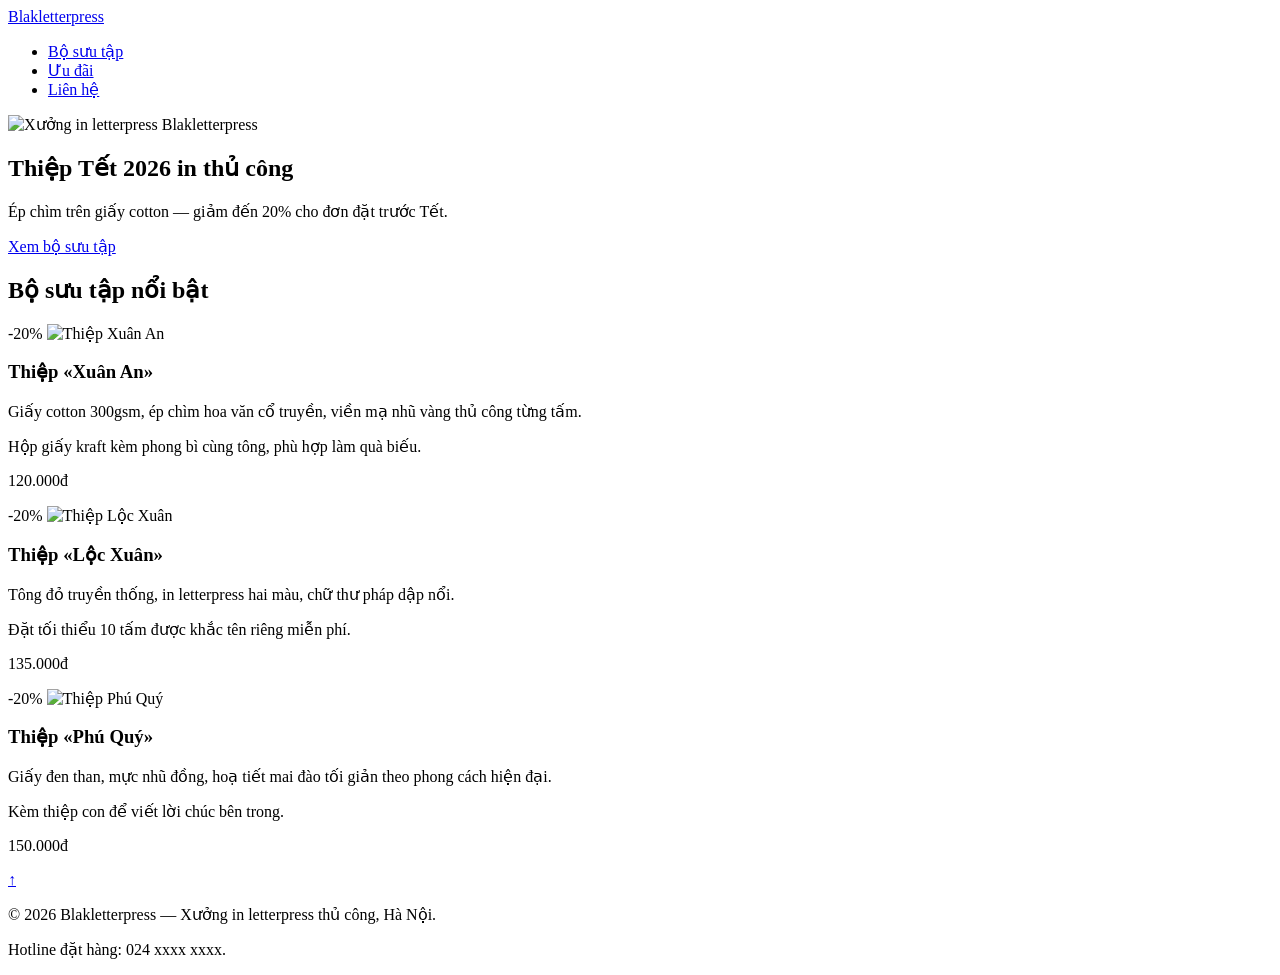
==== Assigment3/Bai1/trang.html @ 368ae08f "assginment 3" ====
<!DOCTYPE html>
<html lang="vi">

<head>
	<style>
		:root {
			--litepicker-container-months-color-bg: #fff;
			--litepicker-container-months-box-shadow-color: #ddd;
			--litepicker-footer-color-bg: #fafafa;
			--litepicker-footer-box-shadow-color: #ddd;
			--litepicker-tooltip-color-bg: #fff;
			--litepicker-month-header-color: #333;
			--litepicker-button-prev-month-color: #9e9e9e;
			--litepicker-button-next-month-color: #9e9e9e;
			--litepicker-button-prev-month-color-hover: #2196f3;
			--litepicker-button-next-month-color-hover: #2196f3;
			--litepicker-month-width: calc(var(--litepicker-day-width) * 7);
			--litepicker-month-weekday-color: #9e9e9e;
			--litepicker-month-week-number-color: #9e9e9e;
			--litepicker-day-width: 38px;
			--litepicker-day-color: #333;
			--litepicker-day-color-hover: #2196f3;
			--litepicker-is-today-color: #f44336;
			--litepicker-is-in-range-color: #bbdefb;
			--litepicker-is-locked-color: #9e9e9e;
			--litepicker-is-start-color: #fff;
			--litepicker-is-start-color-bg: #2196f3;
			--litepicker-is-end-color: #fff;
			--litepicker-is-end-color-bg: #2196f3;
			--litepicker-button-cancel-color: #fff;
			--litepicker-button-cancel-color-bg: #9e9e9e;
			--litepicker-button-apply-color: #fff;
			--litepicker-button-apply-color-bg: #2196f3;
			--litepicker-button-reset-color: #909090;
			--litepicker-button-reset-color-hover: #2196f3;
			--litepicker-highlighted-day-color: #333;
			--litepicker-highlighted-day-color-bg: #ffeb3b
		}

		.show-week-numbers {
			--litepicker-month-width: calc(var(--litepicker-day-width) * 8)
		}

		.litepicker {
			font-family: -apple-system, BlinkMacSystemFont, "Segoe UI", Roboto, "Helvetica Neue", Arial, sans-serif;
			font-size: 0.8em;
			display: none
		}

		.litepicker button {
			border: none;
			background: none
		}

		.litepicker .container__main {
			display: -webkit-box;
			display: -ms-flexbox;
			display: flex
		}

		.litepicker .container__months {
			display: -webkit-box;
			display: -ms-flexbox;
			display: flex;
			-ms-flex-wrap: wrap;
			flex-wrap: wrap;
			background-color: var(--litepicker-container-months-color-bg);
			border-radius: 5px;
			-webkit-box-shadow: 0 0 5px var(--litepicker-container-months-box-shadow-color);
			box-shadow: 0 0 5px var(--litepicker-container-months-box-shadow-color);
			width: calc(var(--litepicker-month-width) + 10px);
			-webkit-box-sizing: content-box;
			box-sizing: content-box
		}

		.litepicker .container__months.columns-2 {
			width: calc((var(--litepicker-month-width) * 2) + 20px)
		}

		.litepicker .container__months.columns-3 {
			width: calc((var(--litepicker-month-width) * 3) + 30px)
		}

		.litepicker .container__months.columns-4 {
			width: calc((var(--litepicker-month-width) * 4) + 40px)
		}

		.litepicker .container__months.split-view .month-item-header .button-previous-month,
		.litepicker .container__months.split-view .month-item-header .button-next-month {
			visibility: visible
		}

		.litepicker .container__months .month-item {
			padding: 5px;
			width: var(--litepicker-month-width);
			-webkit-box-sizing: content-box;
			box-sizing: content-box
		}

		.litepicker .container__months .month-item-header {
			display: -webkit-box;
			display: -ms-flexbox;
			display: flex;
			-webkit-box-pack: justify;
			-ms-flex-pack: justify;
			justify-content: space-between;
			font-weight: 500;
			padding: 10px 5px;
			text-align: center;
			-webkit-box-align: center;
			-ms-flex-align: center;
			align-items: center;
			color: var(--litepicker-month-header-color)
		}

		.litepicker .container__months .month-item-header div {
			-webkit-box-flex: 1;
			-ms-flex: 1;
			flex: 1
		}

		.litepicker .container__months .month-item-header div>.month-item-name {
			margin-right: 5px
		}

		.litepicker .container__months .month-item-header div>.month-item-year {
			padding: 0
		}

		.litepicker .container__months .month-item-header .reset-button {
			color: var(--litepicker-button-reset-color)
		}

		.litepicker .container__months .month-item-header .reset-button>svg {
			fill: var(--litepicker-button-reset-color)
		}

		.litepicker .container__months .month-item-header .reset-button * {
			pointer-events: none
		}

		.litepicker .container__months .month-item-header .reset-button:hover {
			color: var(--litepicker-button-reset-color-hover)
		}

		.litepicker .container__months .month-item-header .reset-button:hover>svg {
			fill: var(--litepicker-button-reset-color-hover)
		}

		.litepicker .container__months .month-item-header .button-previous-month,
		.litepicker .container__months .month-item-header .button-next-month {
			visibility: hidden;
			text-decoration: none;
			padding: 3px 5px;
			border-radius: 3px;
			-webkit-transition: color 0.3s, border 0.3s;
			transition: color 0.3s, border 0.3s;
			cursor: default
		}

		.litepicker .container__months .month-item-header .button-previous-month *,
		.litepicker .container__months .month-item-header .button-next-month * {
			pointer-events: none
		}

		.litepicker .container__months .month-item-header .button-previous-month {
			color: var(--litepicker-button-prev-month-color)
		}

		.litepicker .container__months .month-item-header .button-previous-month>svg,
		.litepicker .container__months .month-item-header .button-previous-month>img {
			fill: var(--litepicker-button-prev-month-color)
		}

		.litepicker .container__months .month-item-header .button-previous-month:hover {
			color: var(--litepicker-button-prev-month-color-hover)
		}

		.litepicker .container__months .month-item-header .button-previous-month:hover>svg {
			fill: var(--litepicker-button-prev-month-color-hover)
		}

		.litepicker .container__months .month-item-header .button-next-month {
			color: var(--litepicker-button-next-month-color)
		}

		.litepicker .container__months .month-item-header .button-next-month>svg,
		.litepicker .container__months .month-item-header .button-next-month>img {
			fill: var(--litepicker-button-next-month-color)
		}

		.litepicker .container__months .month-item-header .button-next-month:hover {
			color: var(--litepicker-button-next-month-color-hover)
		}

		.litepicker .container__months .month-item-header .button-next-month:hover>svg {
			fill: var(--litepicker-button-next-month-color-hover)
		}

		.litepicker .container__months .month-item-weekdays-row {
			display: -webkit-box;
			display: -ms-flexbox;
			display: flex;
			justify-self: center;
			-webkit-box-pack: start;
			-ms-flex-pack: start;
			justify-content: flex-start;
			color: var(--litepicker-month-weekday-color)
		}

		.litepicker .container__months .month-item-weekdays-row>div {
			padding: 5px 0;
			font-size: 85%;
			-webkit-box-flex: 1;
			-ms-flex: 1;
			flex: 1;
			width: var(--litepicker-day-width);
			text-align: center
		}

		.litepicker .container__months .month-item:first-child .button-previous-month {
			visibility: visible
		}

		.litepicker .container__months .month-item:last-child .button-next-month {
			visibility: visible
		}

		.litepicker .container__months .month-item.no-previous-month .button-previous-month {
			visibility: hidden
		}

		.litepicker .container__months .month-item.no-next-month .button-next-month {
			visibility: hidden
		}

		.litepicker .container__days {
			display: -webkit-box;
			display: -ms-flexbox;
			display: flex;
			-ms-flex-wrap: wrap;
			flex-wrap: wrap;
			justify-self: center;
			-webkit-box-pack: start;
			-ms-flex-pack: start;
			justify-content: flex-start;
			text-align: center;
			-webkit-box-sizing: content-box;
			box-sizing: content-box
		}

		.litepicker .container__days>div,
		.litepicker .container__days>a {
			padding: 5px 0;
			width: var(--litepicker-day-width)
		}

		.litepicker .container__days .day-item {
			color: var(--litepicker-day-color);
			text-align: center;
			text-decoration: none;
			border-radius: 3px;
			-webkit-transition: color 0.3s, border 0.3s;
			transition: color 0.3s, border 0.3s;
			cursor: default
		}

		.litepicker .container__days .day-item:hover {
			color: var(--litepicker-day-color-hover);
			-webkit-box-shadow: inset 0 0 0 1px var(--litepicker-day-color-hover);
			box-shadow: inset 0 0 0 1px var(--litepicker-day-color-hover)
		}

		.litepicker .container__days .day-item.is-today {
			color: var(--litepicker-is-today-color)
		}

		.litepicker .container__days .day-item.is-locked {
			color: var(--litepicker-is-locked-color)
		}

		.litepicker .container__days .day-item.is-locked:hover {
			color: var(--litepicker-is-locked-color);
			-webkit-box-shadow: none;
			box-shadow: none;
			cursor: default
		}

		.litepicker .container__days .day-item.is-in-range {
			background-color: var(--litepicker-is-in-range-color);
			border-radius: 0
		}

		.litepicker .container__days .day-item.is-start-date {
			color: var(--litepicker-is-start-color);
			background-color: var(--litepicker-is-start-color-bg);
			border-top-left-radius: 5px;
			border-bottom-left-radius: 5px;
			border-top-right-radius: 0;
			border-bottom-right-radius: 0
		}

		.litepicker .container__days .day-item.is-start-date.is-flipped {
			border-top-left-radius: 0;
			border-bottom-left-radius: 0;
			border-top-right-radius: 5px;
			border-bottom-right-radius: 5px
		}

		.litepicker .container__days .day-item.is-end-date {
			color: var(--litepicker-is-end-color);
			background-color: var(--litepicker-is-end-color-bg);
			border-top-left-radius: 0;
			border-bottom-left-radius: 0;
			border-top-right-radius: 5px;
			border-bottom-right-radius: 5px
		}

		.litepicker .container__days .day-item.is-end-date.is-flipped {
			border-top-left-radius: 5px;
			border-bottom-left-radius: 5px;
			border-top-right-radius: 0;
			border-bottom-right-radius: 0
		}

		.litepicker .container__days .day-item.is-start-date.is-end-date {
			border-top-left-radius: 5px;
			border-bottom-left-radius: 5px;
			border-top-right-radius: 5px;
			border-bottom-right-radius: 5px
		}

		.litepicker .container__days .day-item.is-highlighted {
			color: var(--litepicker-highlighted-day-color);
			background-color: var(--litepicker-highlighted-day-color-bg)
		}

		.litepicker .container__days .week-number {
			display: -webkit-box;
			display: -ms-flexbox;
			display: flex;
			-webkit-box-align: center;
			-ms-flex-align: center;
			align-items: center;
			-webkit-box-pack: center;
			-ms-flex-pack: center;
			justify-content: center;
			color: var(--litepicker-month-week-number-color);
			font-size: 85%
		}

		.litepicker .container__footer {
			text-align: right;
			padding: 10px 5px;
			margin: 0 5px;
			background-color: var(--litepicker-footer-color-bg);
			-webkit-box-shadow: inset 0px 3px 3px 0px var(--litepicker-footer-box-shadow-color);
			box-shadow: inset 0px 3px 3px 0px var(--litepicker-footer-box-shadow-color);
			border-bottom-left-radius: 5px;
			border-bottom-right-radius: 5px
		}

		.litepicker .container__footer .preview-date-range {
			margin-right: 10px;
			font-size: 90%
		}

		.litepicker .container__footer .button-cancel {
			background-color: var(--litepicker-button-cancel-color-bg);
			color: var(--litepicker-button-cancel-color);
			border: 0;
			padding: 3px 7px 4px;
			border-radius: 3px
		}

		.litepicker .container__footer .button-cancel * {
			pointer-events: none
		}

		.litepicker .container__footer .button-apply {
			background-color: var(--litepicker-button-apply-color-bg);
			color: var(--litepicker-button-apply-color);
			border: 0;
			padding: 3px 7px 4px;
			border-radius: 3px;
			margin-left: 10px;
			margin-right: 10px
		}

		.litepicker .container__footer .button-apply:disabled {
			opacity: 0.7
		}

		.litepicker .container__footer .button-apply * {
			pointer-events: none
		}

		.litepicker .container__tooltip {
			position: absolute;
			margin-top: -4px;
			padding: 4px 8px;
			border-radius: 4px;
			background-color: var(--litepicker-tooltip-color-bg);
			-webkit-box-shadow: 0 1px 3px rgba(0, 0, 0, 0.25);
			box-shadow: 0 1px 3px rgba(0, 0, 0, 0.25);
			white-space: nowrap;
			font-size: 11px;
			pointer-events: none;
			visibility: hidden
		}

		.litepicker .container__tooltip:before {
			position: absolute;
			bottom: -5px;
			left: calc(50% - 5px);
			border-top: 5px solid rgba(0, 0, 0, 0.12);
			border-right: 5px solid transparent;
			border-left: 5px solid transparent;
			content: ""
		}

		.litepicker .container__tooltip:after {
			position: absolute;
			bottom: -4px;
			left: calc(50% - 4px);
			border-top: 4px solid var(--litepicker-tooltip-color-bg);
			border-right: 4px solid transparent;
			border-left: 4px solid transparent;
			content: ""
		}
	</style>
	<meta charset="UTF-8">
	<meta name="viewport" content="width=device-width, initial-scale=1.0">
	<title>Khuyến mãi thiệp Tết 2026 — Blakletterpress</title>
	<link rel="stylesheet" href="style-loi.css">
</head>

<body>
	<header class="site-header">
		<div class="header-inner">
			<a href="#" class="brand">Blakletterpress</a>
			<nav class="main-nav">
				<ul>
					<li><a href="#bo-suu-tap">Bộ sưu tập</a></li>
					<li><a href="#uu-dai">Ưu đãi</a></li>
					<li><a href="#lien-he">Liên hệ</a></li>
				</ul>
			</nav>
		</div>
	</header>

	<section class="hero">
		<img class="hero-bg" src="./images/team-large.jpg" alt="Xưởng in letterpress Blakletterpress">
		<div class="hero-overlay">
			<h1>Thiệp Tết 2026 in thủ công</h1>
			<p>Ép chìm trên giấy cotton — giảm đến 20% cho đơn đặt trước Tết.</p>
			<a href="#bo-suu-tap" class="hero-btn">Xem bộ sưu tập</a>
		</div>
	</section>

	<main>
		<section id="bo-suu-tap" class="products">
			<h2>Bộ sưu tập nổi bật</h2>
			<div class="card-list">

				<article class="card">
					<span class="badge">-20%</span>
					<img src="./images/smiling.jpg" alt="Thiệp Xuân An">
					<div class="card-body">
						<h3>Thiệp «Xuân An»</h3>
						<p>Giấy cotton 300gsm, ép chìm hoa văn cổ truyền, viền mạ nhũ vàng thủ công từng tấm.</p>
						<p>Hộp giấy kraft kèm phong bì cùng tông, phù hợp làm quà biếu.</p>
						<p class="price">120.000đ</p>
					</div>
				</article>

				<article class="card">
					<span class="badge">-20%</span>
					<img src="./images/ecofriends.jpg" alt="Thiệp Lộc Xuân">
					<div class="card-body">
						<h3>Thiệp «Lộc Xuân»</h3>
						<p>Tông đỏ truyền thống, in letterpress hai màu, chữ thư pháp dập nổi.</p>
						<p>Đặt tối thiểu 10 tấm được khắc tên riêng miễn phí.</p>
						<p class="price">135.000đ</p>
					</div>
				</article>

				<article class="card">
					<span class="badge">-20%</span>
					<img src="./images/meeting.jpg" alt="Thiệp Phú Quý">
					<div class="card-body">
						<h3>Thiệp «Phú Quý»</h3>
						<p>Giấy đen than, mực nhũ đồng, hoạ tiết mai đào tối giản theo phong cách hiện đại.</p>
						<p>Kèm thiệp con để viết lời chúc bên trong.</p>
						<p class="price">150.000đ</p>
					</div>
				</article>

			</div>
		</section>
	</main>

	<a href="#" class="back-to-top" aria-label="Lên đầu trang">↑</a>

	<footer id="lien-he" class="site-footer">
		<p>© 2026 Blakletterpress — Xưởng in letterpress thủ công, Hà Nội.</p>
		<p>Hotline đặt hàng: 024&nbsp;xxxx&nbsp;xxxx.</p>
	</footer>


</body>

</html>
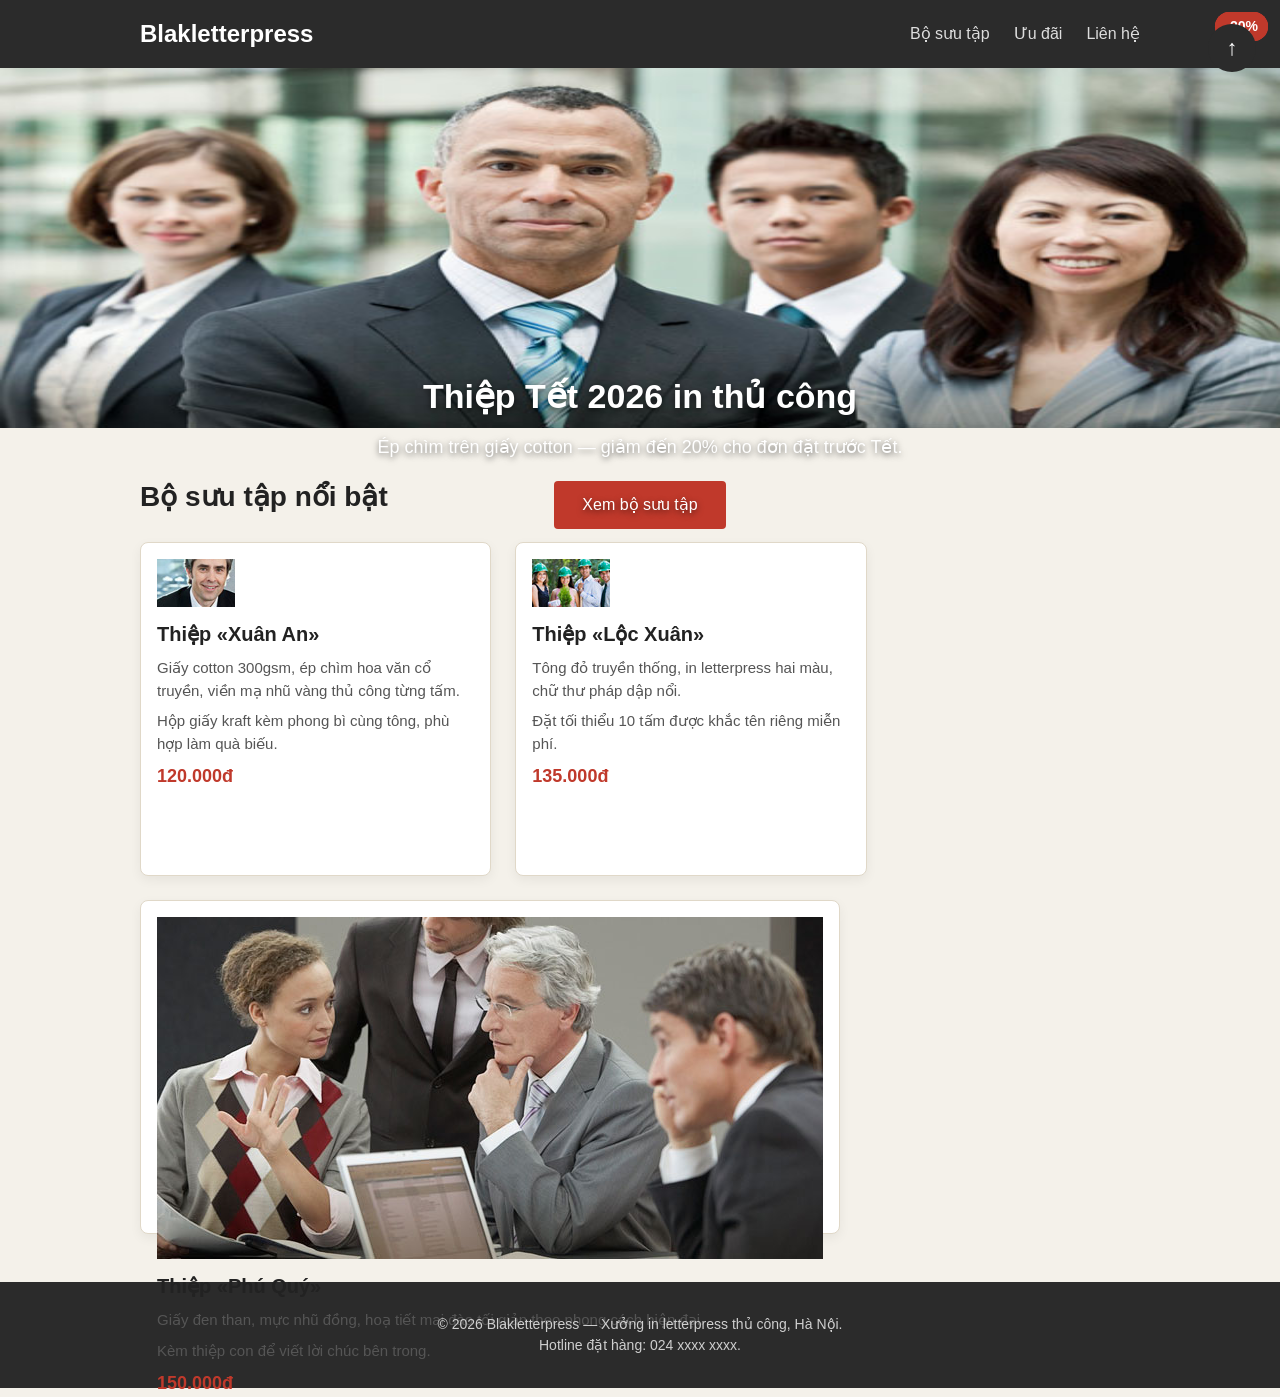
==== commit 689f6f5e: "Fix styling issuses assignment 3" ====
--- a/Assigment3/Bai1/trang.html
+++ b/Assigment3/Bai1/trang.html
@@ -2,437 +2,10 @@
 <html lang="vi">
 
 <head>
-	<style>
-		:root {
-			--litepicker-container-months-color-bg: #fff;
-			--litepicker-container-months-box-shadow-color: #ddd;
-			--litepicker-footer-color-bg: #fafafa;
-			--litepicker-footer-box-shadow-color: #ddd;
-			--litepicker-tooltip-color-bg: #fff;
-			--litepicker-month-header-color: #333;
-			--litepicker-button-prev-month-color: #9e9e9e;
-			--litepicker-button-next-month-color: #9e9e9e;
-			--litepicker-button-prev-month-color-hover: #2196f3;
-			--litepicker-button-next-month-color-hover: #2196f3;
-			--litepicker-month-width: calc(var(--litepicker-day-width) * 7);
-			--litepicker-month-weekday-color: #9e9e9e;
-			--litepicker-month-week-number-color: #9e9e9e;
-			--litepicker-day-width: 38px;
-			--litepicker-day-color: #333;
-			--litepicker-day-color-hover: #2196f3;
-			--litepicker-is-today-color: #f44336;
-			--litepicker-is-in-range-color: #bbdefb;
-			--litepicker-is-locked-color: #9e9e9e;
-			--litepicker-is-start-color: #fff;
-			--litepicker-is-start-color-bg: #2196f3;
-			--litepicker-is-end-color: #fff;
-			--litepicker-is-end-color-bg: #2196f3;
-			--litepicker-button-cancel-color: #fff;
-			--litepicker-button-cancel-color-bg: #9e9e9e;
-			--litepicker-button-apply-color: #fff;
-			--litepicker-button-apply-color-bg: #2196f3;
-			--litepicker-button-reset-color: #909090;
-			--litepicker-button-reset-color-hover: #2196f3;
-			--litepicker-highlighted-day-color: #333;
-			--litepicker-highlighted-day-color-bg: #ffeb3b
-		}
-
-		.show-week-numbers {
-			--litepicker-month-width: calc(var(--litepicker-day-width) * 8)
-		}
-
-		.litepicker {
-			font-family: -apple-system, BlinkMacSystemFont, "Segoe UI", Roboto, "Helvetica Neue", Arial, sans-serif;
-			font-size: 0.8em;
-			display: none
-		}
-
-		.litepicker button {
-			border: none;
-			background: none
-		}
-
-		.litepicker .container__main {
-			display: -webkit-box;
-			display: -ms-flexbox;
-			display: flex
-		}
-
-		.litepicker .container__months {
-			display: -webkit-box;
-			display: -ms-flexbox;
-			display: flex;
-			-ms-flex-wrap: wrap;
-			flex-wrap: wrap;
-			background-color: var(--litepicker-container-months-color-bg);
-			border-radius: 5px;
-			-webkit-box-shadow: 0 0 5px var(--litepicker-container-months-box-shadow-color);
-			box-shadow: 0 0 5px var(--litepicker-container-months-box-shadow-color);
-			width: calc(var(--litepicker-month-width) + 10px);
-			-webkit-box-sizing: content-box;
-			box-sizing: content-box
-		}
-
-		.litepicker .container__months.columns-2 {
-			width: calc((var(--litepicker-month-width) * 2) + 20px)
-		}
-
-		.litepicker .container__months.columns-3 {
-			width: calc((var(--litepicker-month-width) * 3) + 30px)
-		}
-
-		.litepicker .container__months.columns-4 {
-			width: calc((var(--litepicker-month-width) * 4) + 40px)
-		}
-
-		.litepicker .container__months.split-view .month-item-header .button-previous-month,
-		.litepicker .container__months.split-view .month-item-header .button-next-month {
-			visibility: visible
-		}
-
-		.litepicker .container__months .month-item {
-			padding: 5px;
-			width: var(--litepicker-month-width);
-			-webkit-box-sizing: content-box;
-			box-sizing: content-box
-		}
-
-		.litepicker .container__months .month-item-header {
-			display: -webkit-box;
-			display: -ms-flexbox;
-			display: flex;
-			-webkit-box-pack: justify;
-			-ms-flex-pack: justify;
-			justify-content: space-between;
-			font-weight: 500;
-			padding: 10px 5px;
-			text-align: center;
-			-webkit-box-align: center;
-			-ms-flex-align: center;
-			align-items: center;
-			color: var(--litepicker-month-header-color)
-		}
-
-		.litepicker .container__months .month-item-header div {
-			-webkit-box-flex: 1;
-			-ms-flex: 1;
-			flex: 1
-		}
-
-		.litepicker .container__months .month-item-header div>.month-item-name {
-			margin-right: 5px
-		}
-
-		.litepicker .container__months .month-item-header div>.month-item-year {
-			padding: 0
-		}
-
-		.litepicker .container__months .month-item-header .reset-button {
-			color: var(--litepicker-button-reset-color)
-		}
-
-		.litepicker .container__months .month-item-header .reset-button>svg {
-			fill: var(--litepicker-button-reset-color)
-		}
-
-		.litepicker .container__months .month-item-header .reset-button * {
-			pointer-events: none
-		}
-
-		.litepicker .container__months .month-item-header .reset-button:hover {
-			color: var(--litepicker-button-reset-color-hover)
-		}
-
-		.litepicker .container__months .month-item-header .reset-button:hover>svg {
-			fill: var(--litepicker-button-reset-color-hover)
-		}
-
-		.litepicker .container__months .month-item-header .button-previous-month,
-		.litepicker .container__months .month-item-header .button-next-month {
-			visibility: hidden;
-			text-decoration: none;
-			padding: 3px 5px;
-			border-radius: 3px;
-			-webkit-transition: color 0.3s, border 0.3s;
-			transition: color 0.3s, border 0.3s;
-			cursor: default
-		}
-
-		.litepicker .container__months .month-item-header .button-previous-month *,
-		.litepicker .container__months .month-item-header .button-next-month * {
-			pointer-events: none
-		}
-
-		.litepicker .container__months .month-item-header .button-previous-month {
-			color: var(--litepicker-button-prev-month-color)
-		}
-
-		.litepicker .container__months .month-item-header .button-previous-month>svg,
-		.litepicker .container__months .month-item-header .button-previous-month>img {
-			fill: var(--litepicker-button-prev-month-color)
-		}
-
-		.litepicker .container__months .month-item-header .button-previous-month:hover {
-			color: var(--litepicker-button-prev-month-color-hover)
-		}
-
-		.litepicker .container__months .month-item-header .button-previous-month:hover>svg {
-			fill: var(--litepicker-button-prev-month-color-hover)
-		}
-
-		.litepicker .container__months .month-item-header .button-next-month {
-			color: var(--litepicker-button-next-month-color)
-		}
-
-		.litepicker .container__months .month-item-header .button-next-month>svg,
-		.litepicker .container__months .month-item-header .button-next-month>img {
-			fill: var(--litepicker-button-next-month-color)
-		}
-
-		.litepicker .container__months .month-item-header .button-next-month:hover {
-			color: var(--litepicker-button-next-month-color-hover)
-		}
-
-		.litepicker .container__months .month-item-header .button-next-month:hover>svg {
-			fill: var(--litepicker-button-next-month-color-hover)
-		}
-
-		.litepicker .container__months .month-item-weekdays-row {
-			display: -webkit-box;
-			display: -ms-flexbox;
-			display: flex;
-			justify-self: center;
-			-webkit-box-pack: start;
-			-ms-flex-pack: start;
-			justify-content: flex-start;
-			color: var(--litepicker-month-weekday-color)
-		}
-
-		.litepicker .container__months .month-item-weekdays-row>div {
-			padding: 5px 0;
-			font-size: 85%;
-			-webkit-box-flex: 1;
-			-ms-flex: 1;
-			flex: 1;
-			width: var(--litepicker-day-width);
-			text-align: center
-		}
-
-		.litepicker .container__months .month-item:first-child .button-previous-month {
-			visibility: visible
-		}
-
-		.litepicker .container__months .month-item:last-child .button-next-month {
-			visibility: visible
-		}
-
-		.litepicker .container__months .month-item.no-previous-month .button-previous-month {
-			visibility: hidden
-		}
-
-		.litepicker .container__months .month-item.no-next-month .button-next-month {
-			visibility: hidden
-		}
-
-		.litepicker .container__days {
-			display: -webkit-box;
-			display: -ms-flexbox;
-			display: flex;
-			-ms-flex-wrap: wrap;
-			flex-wrap: wrap;
-			justify-self: center;
-			-webkit-box-pack: start;
-			-ms-flex-pack: start;
-			justify-content: flex-start;
-			text-align: center;
-			-webkit-box-sizing: content-box;
-			box-sizing: content-box
-		}
-
-		.litepicker .container__days>div,
-		.litepicker .container__days>a {
-			padding: 5px 0;
-			width: var(--litepicker-day-width)
-		}
-
-		.litepicker .container__days .day-item {
-			color: var(--litepicker-day-color);
-			text-align: center;
-			text-decoration: none;
-			border-radius: 3px;
-			-webkit-transition: color 0.3s, border 0.3s;
-			transition: color 0.3s, border 0.3s;
-			cursor: default
-		}
-
-		.litepicker .container__days .day-item:hover {
-			color: var(--litepicker-day-color-hover);
-			-webkit-box-shadow: inset 0 0 0 1px var(--litepicker-day-color-hover);
-			box-shadow: inset 0 0 0 1px var(--litepicker-day-color-hover)
-		}
-
-		.litepicker .container__days .day-item.is-today {
-			color: var(--litepicker-is-today-color)
-		}
-
-		.litepicker .container__days .day-item.is-locked {
-			color: var(--litepicker-is-locked-color)
-		}
-
-		.litepicker .container__days .day-item.is-locked:hover {
-			color: var(--litepicker-is-locked-color);
-			-webkit-box-shadow: none;
-			box-shadow: none;
-			cursor: default
-		}
-
-		.litepicker .container__days .day-item.is-in-range {
-			background-color: var(--litepicker-is-in-range-color);
-			border-radius: 0
-		}
-
-		.litepicker .container__days .day-item.is-start-date {
-			color: var(--litepicker-is-start-color);
-			background-color: var(--litepicker-is-start-color-bg);
-			border-top-left-radius: 5px;
-			border-bottom-left-radius: 5px;
-			border-top-right-radius: 0;
-			border-bottom-right-radius: 0
-		}
-
-		.litepicker .container__days .day-item.is-start-date.is-flipped {
-			border-top-left-radius: 0;
-			border-bottom-left-radius: 0;
-			border-top-right-radius: 5px;
-			border-bottom-right-radius: 5px
-		}
-
-		.litepicker .container__days .day-item.is-end-date {
-			color: var(--litepicker-is-end-color);
-			background-color: var(--litepicker-is-end-color-bg);
-			border-top-left-radius: 0;
-			border-bottom-left-radius: 0;
-			border-top-right-radius: 5px;
-			border-bottom-right-radius: 5px
-		}
-
-		.litepicker .container__days .day-item.is-end-date.is-flipped {
-			border-top-left-radius: 5px;
-			border-bottom-left-radius: 5px;
-			border-top-right-radius: 0;
-			border-bottom-right-radius: 0
-		}
-
-		.litepicker .container__days .day-item.is-start-date.is-end-date {
-			border-top-left-radius: 5px;
-			border-bottom-left-radius: 5px;
-			border-top-right-radius: 5px;
-			border-bottom-right-radius: 5px
-		}
-
-		.litepicker .container__days .day-item.is-highlighted {
-			color: var(--litepicker-highlighted-day-color);
-			background-color: var(--litepicker-highlighted-day-color-bg)
-		}
-
-		.litepicker .container__days .week-number {
-			display: -webkit-box;
-			display: -ms-flexbox;
-			display: flex;
-			-webkit-box-align: center;
-			-ms-flex-align: center;
-			align-items: center;
-			-webkit-box-pack: center;
-			-ms-flex-pack: center;
-			justify-content: center;
-			color: var(--litepicker-month-week-number-color);
-			font-size: 85%
-		}
-
-		.litepicker .container__footer {
-			text-align: right;
-			padding: 10px 5px;
-			margin: 0 5px;
-			background-color: var(--litepicker-footer-color-bg);
-			-webkit-box-shadow: inset 0px 3px 3px 0px var(--litepicker-footer-box-shadow-color);
-			box-shadow: inset 0px 3px 3px 0px var(--litepicker-footer-box-shadow-color);
-			border-bottom-left-radius: 5px;
-			border-bottom-right-radius: 5px
-		}
-
-		.litepicker .container__footer .preview-date-range {
-			margin-right: 10px;
-			font-size: 90%
-		}
-
-		.litepicker .container__footer .button-cancel {
-			background-color: var(--litepicker-button-cancel-color-bg);
-			color: var(--litepicker-button-cancel-color);
-			border: 0;
-			padding: 3px 7px 4px;
-			border-radius: 3px
-		}
-
-		.litepicker .container__footer .button-cancel * {
-			pointer-events: none
-		}
-
-		.litepicker .container__footer .button-apply {
-			background-color: var(--litepicker-button-apply-color-bg);
-			color: var(--litepicker-button-apply-color);
-			border: 0;
-			padding: 3px 7px 4px;
-			border-radius: 3px;
-			margin-left: 10px;
-			margin-right: 10px
-		}
-
-		.litepicker .container__footer .button-apply:disabled {
-			opacity: 0.7
-		}
-
-		.litepicker .container__footer .button-apply * {
-			pointer-events: none
-		}
-
-		.litepicker .container__tooltip {
-			position: absolute;
-			margin-top: -4px;
-			padding: 4px 8px;
-			border-radius: 4px;
-			background-color: var(--litepicker-tooltip-color-bg);
-			-webkit-box-shadow: 0 1px 3px rgba(0, 0, 0, 0.25);
-			box-shadow: 0 1px 3px rgba(0, 0, 0, 0.25);
-			white-space: nowrap;
-			font-size: 11px;
-			pointer-events: none;
-			visibility: hidden
-		}
-
-		.litepicker .container__tooltip:before {
-			position: absolute;
-			bottom: -5px;
-			left: calc(50% - 5px);
-			border-top: 5px solid rgba(0, 0, 0, 0.12);
-			border-right: 5px solid transparent;
-			border-left: 5px solid transparent;
-			content: ""
-		}
-
-		.litepicker .container__tooltip:after {
-			position: absolute;
-			bottom: -4px;
-			left: calc(50% - 4px);
-			border-top: 4px solid var(--litepicker-tooltip-color-bg);
-			border-right: 4px solid transparent;
-			border-left: 4px solid transparent;
-			content: ""
-		}
-	</style>
 	<meta charset="UTF-8">
 	<meta name="viewport" content="width=device-width, initial-scale=1.0">
 	<title>Khuyến mãi thiệp Tết 2026 — Blakletterpress</title>
-	<link rel="stylesheet" href="style-loi.css">
+	<link rel="stylesheet" href="style.css">
 </head>
 
 <body>
@@ -467,7 +40,7 @@
 					<span class="badge">-20%</span>
 					<img src="./images/smiling.jpg" alt="Thiệp Xuân An">
 					<div class="card-body">
-						<h3>Thiệp «Xuân An»</h3>
+						<h3>Thiệp &laquo;Xuân An&raquo;</h3>
 						<p>Giấy cotton 300gsm, ép chìm hoa văn cổ truyền, viền mạ nhũ vàng thủ công từng tấm.</p>
 						<p>Hộp giấy kraft kèm phong bì cùng tông, phù hợp làm quà biếu.</p>
 						<p class="price">120.000đ</p>
@@ -478,7 +51,7 @@
 					<span class="badge">-20%</span>
 					<img src="./images/ecofriends.jpg" alt="Thiệp Lộc Xuân">
 					<div class="card-body">
-						<h3>Thiệp «Lộc Xuân»</h3>
+						<h3>Thiệp &laquo;Lộc Xuân&raquo;</h3>
 						<p>Tông đỏ truyền thống, in letterpress hai màu, chữ thư pháp dập nổi.</p>
 						<p>Đặt tối thiểu 10 tấm được khắc tên riêng miễn phí.</p>
 						<p class="price">135.000đ</p>
@@ -489,7 +62,7 @@
 					<span class="badge">-20%</span>
 					<img src="./images/meeting.jpg" alt="Thiệp Phú Quý">
 					<div class="card-body">
-						<h3>Thiệp «Phú Quý»</h3>
+						<h3>Thiệp &laquo;Phú Quý&raquo;</h3>
 						<p>Giấy đen than, mực nhũ đồng, hoạ tiết mai đào tối giản theo phong cách hiện đại.</p>
 						<p>Kèm thiệp con để viết lời chúc bên trong.</p>
 						<p class="price">150.000đ</p>
@@ -506,8 +79,6 @@
 		<p>© 2026 Blakletterpress — Xưởng in letterpress thủ công, Hà Nội.</p>
 		<p>Hotline đặt hàng: 024&nbsp;xxxx&nbsp;xxxx.</p>
 	</footer>
-
-
 </body>
 
 </html>
--- a/Assigment3/Bai1/style.css
+++ b/Assigment3/Bai1/style.css
@@ -0,0 +1,197 @@
+/* =====================================================================
+   Blakletterpress — Trang khuyến mãi thiệp Tết 2026
+   HOẠT ĐỘNG 1 — CSS ĐÃ CÀI LỖI (chủ đề: Box model + Position).
+
+   Trang này đáng lẽ hiển thị như sau:
+   - Thanh menu trên cùng DÍNH lại khi cuộn (sticky) và luôn nằm trên ảnh.
+   - Ảnh hero phủ kín khung, chữ tiêu đề nằm CHÍNH GIỮA ảnh.
+   - Ba thẻ sản phẩm xếp thành MỘT HÀNG, mỗi thẻ có nhãn "-20%" ở GÓC TRÊN
+     BÊN PHẢI của chính thẻ đó; ảnh và chữ nằm gọn trong thẻ.
+   - Nút "↑" nổi cố định ở GÓC DƯỚI BÊN PHẢI màn hình khi cuộn.
+
+   Hiện tại bố cục đang VỠ. Nhiệm vụ của bạn (KHÔNG dùng AI): tìm và sửa
+   các lỗi box model / position để trang hiển thị đúng như mô tả trên.
+   ===================================================================== */
+
+* {
+  margin: 0;
+  padding: 0;
+}
+
+body {
+  font-family: "Segoe UI", Arial, sans-serif;
+  color: #222;
+  background: #f4f1ea;
+  line-height: 1.5;
+}
+
+a {
+  color: inherit;
+}
+
+/* ===== Header / thanh điều hướng ===== */
+.site-header {
+  background: #2b2b2b;
+  position: sticky;
+}
+
+.header-inner {
+  max-width: 1000px;
+  margin: 0 auto;
+  padding: 16px 24px;
+  display: flex;
+  align-items: center;
+  justify-content: space-between;
+}
+
+.brand {
+  color: #fff;
+  font-size: 24px;
+  font-weight: bold;
+  text-decoration: none;
+}
+
+.main-nav ul {
+  list-style: none;
+  display: flex;
+  gap: 24px;
+}
+
+.main-nav a {
+  color: #ddd;
+  text-decoration: none;
+}
+
+.main-nav a:hover {
+  color: #fff;
+}
+
+/* ===== Hero ===== */
+.hero {
+  height: 360px;
+  overflow: hidden;
+}
+
+.hero-bg {
+  width: 100%;
+  height: 100%;
+}
+
+.hero-overlay {
+  position: absolute;
+  top: 50%;
+  left: 50%;
+  transform: translate(-50%, -50%);
+  width: 80%;
+  max-width: 560px;
+  text-align: center;
+  color: #fff;
+  text-shadow: 0 2px 6px rgba(0, 0, 0, 0.6);
+  z-index: 5;
+}
+
+.hero-overlay h1 {
+  font-size: 34px;
+  margin-bottom: 12px;
+}
+
+.hero-overlay p {
+  font-size: 18px;
+  margin-bottom: 20px;
+}
+
+.hero-btn {
+  display: inline-block;
+  padding: 12px 28px;
+  background: #c0392b;
+  color: #fff;
+  text-decoration: none;
+  border-radius: 4px;
+}
+
+/* ===== Khu sản phẩm ===== */
+.products {
+  max-width: 1000px;
+  margin: 48px auto;
+  padding: 0 24px;
+}
+
+.products h2 {
+  margin-bottom: 24px;
+  font-size: 28px;
+}
+
+.card-list {
+  display: flex;
+  flex-wrap: wrap;
+  gap: 24px;
+}
+
+.card {
+  flex: 0 0 calc((100% - 48px) / 3);
+  height: 300px;
+  background: #fff;
+  border: 1px solid #e0d8c8;
+  border-radius: 8px;
+  padding: 16px;
+  box-shadow: 0 4px 12px rgba(0, 0, 0, 0.06);
+}
+
+.badge {
+  position: absolute;
+  top: 12px;
+  right: 12px;
+  background: #c0392b;
+  color: #fff;
+  font-size: 14px;
+  font-weight: bold;
+  padding: 4px 10px;
+  border-radius: 20px;
+}
+
+.card img {
+  display: block;
+}
+
+.card-body h3 {
+  margin: 12px 0 8px;
+  font-size: 20px;
+}
+
+.card-body p {
+  margin-bottom: 8px;
+  font-size: 15px;
+  color: #555;
+}
+
+.card-body .price {
+  color: #c0392b;
+  font-weight: bold;
+  font-size: 18px;
+}
+
+/* ===== Nút lên đầu trang ===== */
+.back-to-top {
+  position: fixed;
+  top: 24px;
+  right: 24px;
+  width: 48px;
+  height: 48px;
+  background: #2b2b2b;
+  color: #fff;
+  text-align: center;
+  line-height: 48px;
+  font-size: 22px;
+  text-decoration: none;
+  border-radius: 50%;
+}
+
+/* ===== Footer ===== */
+.site-footer {
+  margin-top: 48px;
+  padding: 32px 24px;
+  background: #2b2b2b;
+  color: #cfcfcf;
+  text-align: center;
+  font-size: 14px;
+}
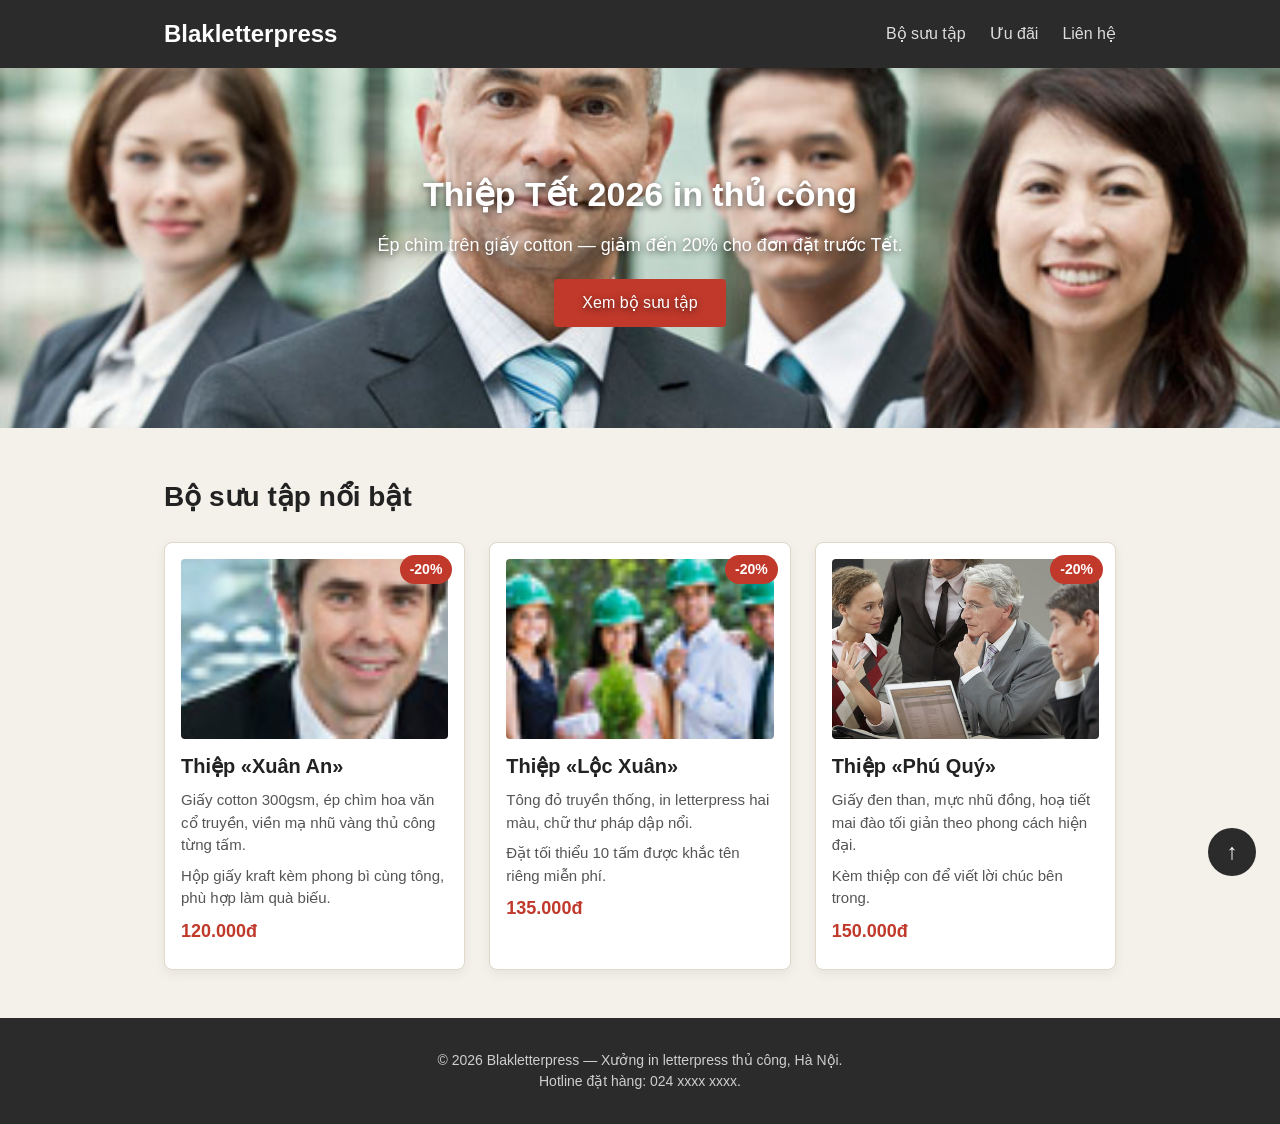
==== commit 680cf3b6: "assignment 3 complete" ====
--- a/Assigment3/Bai1/trang.html
+++ b/Assigment3/Bai1/trang.html
@@ -1,7 +1,433 @@
-<!DOCTYPE html>
 <html lang="vi">
 
 <head>
+	<style>
+		:root {
+			--litepicker-container-months-color-bg: #fff;
+			--litepicker-container-months-box-shadow-color: #ddd;
+			--litepicker-footer-color-bg: #fafafa;
+			--litepicker-footer-box-shadow-color: #ddd;
+			--litepicker-tooltip-color-bg: #fff;
+			--litepicker-month-header-color: #333;
+			--litepicker-button-prev-month-color: #9e9e9e;
+			--litepicker-button-next-month-color: #9e9e9e;
+			--litepicker-button-prev-month-color-hover: #2196f3;
+			--litepicker-button-next-month-color-hover: #2196f3;
+			--litepicker-month-width: calc(var(--litepicker-day-width) * 7);
+			--litepicker-month-weekday-color: #9e9e9e;
+			--litepicker-month-week-number-color: #9e9e9e;
+			--litepicker-day-width: 38px;
+			--litepicker-day-color: #333;
+			--litepicker-day-color-hover: #2196f3;
+			--litepicker-is-today-color: #f44336;
+			--litepicker-is-in-range-color: #bbdefb;
+			--litepicker-is-locked-color: #9e9e9e;
+			--litepicker-is-start-color: #fff;
+			--litepicker-is-start-color-bg: #2196f3;
+			--litepicker-is-end-color: #fff;
+			--litepicker-is-end-color-bg: #2196f3;
+			--litepicker-button-cancel-color: #fff;
+			--litepicker-button-cancel-color-bg: #9e9e9e;
+			--litepicker-button-apply-color: #fff;
+			--litepicker-button-apply-color-bg: #2196f3;
+			--litepicker-button-reset-color: #909090;
+			--litepicker-button-reset-color-hover: #2196f3;
+			--litepicker-highlighted-day-color: #333;
+			--litepicker-highlighted-day-color-bg: #ffeb3b
+		}
+
+		.show-week-numbers {
+			--litepicker-month-width: calc(var(--litepicker-day-width) * 8)
+		}
+
+		.litepicker {
+			font-family: -apple-system, BlinkMacSystemFont, "Segoe UI", Roboto, "Helvetica Neue", Arial, sans-serif;
+			font-size: 0.8em;
+			display: none
+		}
+
+		.litepicker button {
+			border: none;
+			background: none
+		}
+
+		.litepicker .container__main {
+			display: -webkit-box;
+			display: -ms-flexbox;
+			display: flex
+		}
+
+		.litepicker .container__months {
+			display: -webkit-box;
+			display: -ms-flexbox;
+			display: flex;
+			-ms-flex-wrap: wrap;
+			flex-wrap: wrap;
+			background-color: var(--litepicker-container-months-color-bg);
+			border-radius: 5px;
+			-webkit-box-shadow: 0 0 5px var(--litepicker-container-months-box-shadow-color);
+			box-shadow: 0 0 5px var(--litepicker-container-months-box-shadow-color);
+			width: calc(var(--litepicker-month-width) + 10px);
+			-webkit-box-sizing: content-box;
+			box-sizing: content-box
+		}
+
+		.litepicker .container__months.columns-2 {
+			width: calc((var(--litepicker-month-width) * 2) + 20px)
+		}
+
+		.litepicker .container__months.columns-3 {
+			width: calc((var(--litepicker-month-width) * 3) + 30px)
+		}
+
+		.litepicker .container__months.columns-4 {
+			width: calc((var(--litepicker-month-width) * 4) + 40px)
+		}
+
+		.litepicker .container__months.split-view .month-item-header .button-previous-month,
+		.litepicker .container__months.split-view .month-item-header .button-next-month {
+			visibility: visible
+		}
+
+		.litepicker .container__months .month-item {
+			padding: 5px;
+			width: var(--litepicker-month-width);
+			-webkit-box-sizing: content-box;
+			box-sizing: content-box
+		}
+
+		.litepicker .container__months .month-item-header {
+			display: -webkit-box;
+			display: -ms-flexbox;
+			display: flex;
+			-webkit-box-pack: justify;
+			-ms-flex-pack: justify;
+			justify-content: space-between;
+			font-weight: 500;
+			padding: 10px 5px;
+			text-align: center;
+			-webkit-box-align: center;
+			-ms-flex-align: center;
+			align-items: center;
+			color: var(--litepicker-month-header-color)
+		}
+
+		.litepicker .container__months .month-item-header div {
+			-webkit-box-flex: 1;
+			-ms-flex: 1;
+			flex: 1
+		}
+
+		.litepicker .container__months .month-item-header div>.month-item-name {
+			margin-right: 5px
+		}
+
+		.litepicker .container__months .month-item-header div>.month-item-year {
+			padding: 0
+		}
+
+		.litepicker .container__months .month-item-header .reset-button {
+			color: var(--litepicker-button-reset-color)
+		}
+
+		.litepicker .container__months .month-item-header .reset-button>svg {
+			fill: var(--litepicker-button-reset-color)
+		}
+
+		.litepicker .container__months .month-item-header .reset-button * {
+			pointer-events: none
+		}
+
+		.litepicker .container__months .month-item-header .reset-button:hover {
+			color: var(--litepicker-button-reset-color-hover)
+		}
+
+		.litepicker .container__months .month-item-header .reset-button:hover>svg {
+			fill: var(--litepicker-button-reset-color-hover)
+		}
+
+		.litepicker .container__months .month-item-header .button-previous-month,
+		.litepicker .container__months .month-item-header .button-next-month {
+			visibility: hidden;
+			text-decoration: none;
+			padding: 3px 5px;
+			border-radius: 3px;
+			-webkit-transition: color 0.3s, border 0.3s;
+			transition: color 0.3s, border 0.3s;
+			cursor: default
+		}
+
+		.litepicker .container__months .month-item-header .button-previous-month *,
+		.litepicker .container__months .month-item-header .button-next-month * {
+			pointer-events: none
+		}
+
+		.litepicker .container__months .month-item-header .button-previous-month {
+			color: var(--litepicker-button-prev-month-color)
+		}
+
+		.litepicker .container__months .month-item-header .button-previous-month>svg,
+		.litepicker .container__months .month-item-header .button-previous-month>img {
+			fill: var(--litepicker-button-prev-month-color)
+		}
+
+		.litepicker .container__months .month-item-header .button-previous-month:hover {
+			color: var(--litepicker-button-prev-month-color-hover)
+		}
+
+		.litepicker .container__months .month-item-header .button-previous-month:hover>svg {
+			fill: var(--litepicker-button-prev-month-color-hover)
+		}
+
+		.litepicker .container__months .month-item-header .button-next-month {
+			color: var(--litepicker-button-next-month-color)
+		}
+
+		.litepicker .container__months .month-item-header .button-next-month>svg,
+		.litepicker .container__months .month-item-header .button-next-month>img {
+			fill: var(--litepicker-button-next-month-color)
+		}
+
+		.litepicker .container__months .month-item-header .button-next-month:hover {
+			color: var(--litepicker-button-next-month-color-hover)
+		}
+
+		.litepicker .container__months .month-item-header .button-next-month:hover>svg {
+			fill: var(--litepicker-button-next-month-color-hover)
+		}
+
+		.litepicker .container__months .month-item-weekdays-row {
+			display: -webkit-box;
+			display: -ms-flexbox;
+			display: flex;
+			justify-self: center;
+			-webkit-box-pack: start;
+			-ms-flex-pack: start;
+			justify-content: flex-start;
+			color: var(--litepicker-month-weekday-color)
+		}
+
+		.litepicker .container__months .month-item-weekdays-row>div {
+			padding: 5px 0;
+			font-size: 85%;
+			-webkit-box-flex: 1;
+			-ms-flex: 1;
+			flex: 1;
+			width: var(--litepicker-day-width);
+			text-align: center
+		}
+
+		.litepicker .container__months .month-item:first-child .button-previous-month {
+			visibility: visible
+		}
+
+		.litepicker .container__months .month-item:last-child .button-next-month {
+			visibility: visible
+		}
+
+		.litepicker .container__months .month-item.no-previous-month .button-previous-month {
+			visibility: hidden
+		}
+
+		.litepicker .container__months .month-item.no-next-month .button-next-month {
+			visibility: hidden
+		}
+
+		.litepicker .container__days {
+			display: -webkit-box;
+			display: -ms-flexbox;
+			display: flex;
+			-ms-flex-wrap: wrap;
+			flex-wrap: wrap;
+			justify-self: center;
+			-webkit-box-pack: start;
+			-ms-flex-pack: start;
+			justify-content: flex-start;
+			text-align: center;
+			-webkit-box-sizing: content-box;
+			box-sizing: content-box
+		}
+
+		.litepicker .container__days>div,
+		.litepicker .container__days>a {
+			padding: 5px 0;
+			width: var(--litepicker-day-width)
+		}
+
+		.litepicker .container__days .day-item {
+			color: var(--litepicker-day-color);
+			text-align: center;
+			text-decoration: none;
+			border-radius: 3px;
+			-webkit-transition: color 0.3s, border 0.3s;
+			transition: color 0.3s, border 0.3s;
+			cursor: default
+		}
+
+		.litepicker .container__days .day-item:hover {
+			color: var(--litepicker-day-color-hover);
+			-webkit-box-shadow: inset 0 0 0 1px var(--litepicker-day-color-hover);
+			box-shadow: inset 0 0 0 1px var(--litepicker-day-color-hover)
+		}
+
+		.litepicker .container__days .day-item.is-today {
+			color: var(--litepicker-is-today-color)
+		}
+
+		.litepicker .container__days .day-item.is-locked {
+			color: var(--litepicker-is-locked-color)
+		}
+
+		.litepicker .container__days .day-item.is-locked:hover {
+			color: var(--litepicker-is-locked-color);
+			-webkit-box-shadow: none;
+			box-shadow: none;
+			cursor: default
+		}
+
+		.litepicker .container__days .day-item.is-in-range {
+			background-color: var(--litepicker-is-in-range-color);
+			border-radius: 0
+		}
+
+		.litepicker .container__days .day-item.is-start-date {
+			color: var(--litepicker-is-start-color);
+			background-color: var(--litepicker-is-start-color-bg);
+			border-top-left-radius: 5px;
+			border-bottom-left-radius: 5px;
+			border-top-right-radius: 0;
+			border-bottom-right-radius: 0
+		}
+
+		.litepicker .container__days .day-item.is-start-date.is-flipped {
+			border-top-left-radius: 0;
+			border-bottom-left-radius: 0;
+			border-top-right-radius: 5px;
+			border-bottom-right-radius: 5px
+		}
+
+		.litepicker .container__days .day-item.is-end-date {
+			color: var(--litepicker-is-end-color);
+			background-color: var(--litepicker-is-end-color-bg);
+			border-top-left-radius: 0;
+			border-bottom-left-radius: 0;
+			border-top-right-radius: 5px;
+			border-bottom-right-radius: 5px
+		}
+
+		.litepicker .container__days .day-item.is-end-date.is-flipped {
+			border-top-left-radius: 5px;
+			border-bottom-left-radius: 5px;
+			border-top-right-radius: 0;
+			border-bottom-right-radius: 0
+		}
+
+		.litepicker .container__days .day-item.is-start-date.is-end-date {
+			border-top-left-radius: 5px;
+			border-bottom-left-radius: 5px;
+			border-top-right-radius: 5px;
+			border-bottom-right-radius: 5px
+		}
+
+		.litepicker .container__days .day-item.is-highlighted {
+			color: var(--litepicker-highlighted-day-color);
+			background-color: var(--litepicker-highlighted-day-color-bg)
+		}
+
+		.litepicker .container__days .week-number {
+			display: -webkit-box;
+			display: -ms-flexbox;
+			display: flex;
+			-webkit-box-align: center;
+			-ms-flex-align: center;
+			align-items: center;
+			-webkit-box-pack: center;
+			-ms-flex-pack: center;
+			justify-content: center;
+			color: var(--litepicker-month-week-number-color);
+			font-size: 85%
+		}
+
+		.litepicker .container__footer {
+			text-align: right;
+			padding: 10px 5px;
+			margin: 0 5px;
+			background-color: var(--litepicker-footer-color-bg);
+			-webkit-box-shadow: inset 0px 3px 3px 0px var(--litepicker-footer-box-shadow-color);
+			box-shadow: inset 0px 3px 3px 0px var(--litepicker-footer-box-shadow-color);
+			border-bottom-left-radius: 5px;
+			border-bottom-right-radius: 5px
+		}
+
+		.litepicker .container__footer .preview-date-range {
+			margin-right: 10px;
+			font-size: 90%
+		}
+
+		.litepicker .container__footer .button-cancel {
+			background-color: var(--litepicker-button-cancel-color-bg);
+			color: var(--litepicker-button-cancel-color);
+			border: 0;
+			padding: 3px 7px 4px;
+			border-radius: 3px
+		}
+
+		.litepicker .container__footer .button-cancel * {
+			pointer-events: none
+		}
+
+		.litepicker .container__footer .button-apply {
+			background-color: var(--litepicker-button-apply-color-bg);
+			color: var(--litepicker-button-apply-color);
+			border: 0;
+			padding: 3px 7px 4px;
+			border-radius: 3px;
+			margin-left: 10px;
+			margin-right: 10px
+		}
+
+		.litepicker .container__footer .button-apply:disabled {
+			opacity: 0.7
+		}
+
+		.litepicker .container__footer .button-apply * {
+			pointer-events: none
+		}
+
+		.litepicker .container__tooltip {
+			position: absolute;
+			margin-top: -4px;
+			padding: 4px 8px;
+			border-radius: 4px;
+			background-color: var(--litepicker-tooltip-color-bg);
+			-webkit-box-shadow: 0 1px 3px rgba(0, 0, 0, 0.25);
+			box-shadow: 0 1px 3px rgba(0, 0, 0, 0.25);
+			white-space: nowrap;
+			font-size: 11px;
+			pointer-events: none;
+			visibility: hidden
+		}
+
+		.litepicker .container__tooltip:before {
+			position: absolute;
+			bottom: -5px;
+			left: calc(50% - 5px);
+			border-top: 5px solid rgba(0, 0, 0, 0.12);
+			border-right: 5px solid transparent;
+			border-left: 5px solid transparent;
+			content: ""
+		}
+
+		.litepicker .container__tooltip:after {
+			position: absolute;
+			bottom: -4px;
+			left: calc(50% - 4px);
+			border-top: 4px solid var(--litepicker-tooltip-color-bg);
+			border-right: 4px solid transparent;
+			border-left: 4px solid transparent;
+			content: ""
+		}
+	</style>
 	<meta charset="UTF-8">
 	<meta name="viewport" content="width=device-width, initial-scale=1.0">
 	<title>Khuyến mãi thiệp Tết 2026 — Blakletterpress</title>
@@ -40,7 +466,7 @@
 					<span class="badge">-20%</span>
 					<img src="./images/smiling.jpg" alt="Thiệp Xuân An">
 					<div class="card-body">
-						<h3>Thiệp &laquo;Xuân An&raquo;</h3>
+						<h3>Thiệp «Xuân An»</h3>
 						<p>Giấy cotton 300gsm, ép chìm hoa văn cổ truyền, viền mạ nhũ vàng thủ công từng tấm.</p>
 						<p>Hộp giấy kraft kèm phong bì cùng tông, phù hợp làm quà biếu.</p>
 						<p class="price">120.000đ</p>
@@ -51,7 +477,7 @@
 					<span class="badge">-20%</span>
 					<img src="./images/ecofriends.jpg" alt="Thiệp Lộc Xuân">
 					<div class="card-body">
-						<h3>Thiệp &laquo;Lộc Xuân&raquo;</h3>
+						<h3>Thiệp «Lộc Xuân»</h3>
 						<p>Tông đỏ truyền thống, in letterpress hai màu, chữ thư pháp dập nổi.</p>
 						<p>Đặt tối thiểu 10 tấm được khắc tên riêng miễn phí.</p>
 						<p class="price">135.000đ</p>
@@ -62,7 +488,7 @@
 					<span class="badge">-20%</span>
 					<img src="./images/meeting.jpg" alt="Thiệp Phú Quý">
 					<div class="card-body">
-						<h3>Thiệp &laquo;Phú Quý&raquo;</h3>
+						<h3>Thiệp «Phú Quý»</h3>
 						<p>Giấy đen than, mực nhũ đồng, hoạ tiết mai đào tối giản theo phong cách hiện đại.</p>
 						<p>Kèm thiệp con để viết lời chúc bên trong.</p>
 						<p class="price">150.000đ</p>
@@ -79,6 +505,8 @@
 		<p>© 2026 Blakletterpress — Xưởng in letterpress thủ công, Hà Nội.</p>
 		<p>Hotline đặt hàng: 024&nbsp;xxxx&nbsp;xxxx.</p>
 	</footer>
+
+
 </body>
 
 </html>
--- a/Assigment3/Bai1/style.css
+++ b/Assigment3/Bai1/style.css
@@ -16,6 +16,7 @@
 * {
   margin: 0;
   padding: 0;
+  box-sizing: border-box; /* SỬA: padding + border tính vào width để 3 thẻ vừa 1 hàng */
 }
 
 body {
@@ -33,6 +34,8 @@
 .site-header {
   background: #2b2b2b;
   position: sticky;
+  top: 0; /* SỬA: sticky cần ngưỡng top mới dính */
+  z-index: 100; /* SỬA: menu luôn nằm trên ảnh/overlay */
 }
 
 .header-inner {
@@ -68,13 +71,16 @@
 
 /* ===== Hero ===== */
 .hero {
+  position: relative; /* SỬA: làm khung tham chiếu cho .hero-overlay */
   height: 360px;
   overflow: hidden;
 }
 
 .hero-bg {
+  display: block;
   width: 100%;
   height: 100%;
+  object-fit: cover; /* SỬA: ảnh phủ kín khung, không bị méo */
 }
 
 .hero-overlay {
@@ -129,7 +135,8 @@
 
 .card {
   flex: 0 0 calc((100% - 48px) / 3);
-  height: 300px;
+  position: relative; /* SỬA: nhãn -20% định vị theo chính thẻ */
+  /* SỬA: bỏ height: 300px cố định khiến chữ tràn ra ngoài thẻ */
   background: #fff;
   border: 1px solid #e0d8c8;
   border-radius: 8px;
@@ -151,6 +158,10 @@
 
 .card img {
   display: block;
+  width: 100%; /* SỬA: ảnh không vượt quá bề rộng thẻ */
+  height: 180px;
+  object-fit: cover;
+  border-radius: 4px;
 }
 
 .card-body h3 {
@@ -173,8 +184,9 @@
 /* ===== Nút lên đầu trang ===== */
 .back-to-top {
   position: fixed;
-  top: 24px;
+  bottom: 24px; /* SỬA: top -> bottom để nút nằm góc dưới bên phải */
   right: 24px;
+  z-index: 200;
   width: 48px;
   height: 48px;
   background: #2b2b2b;
